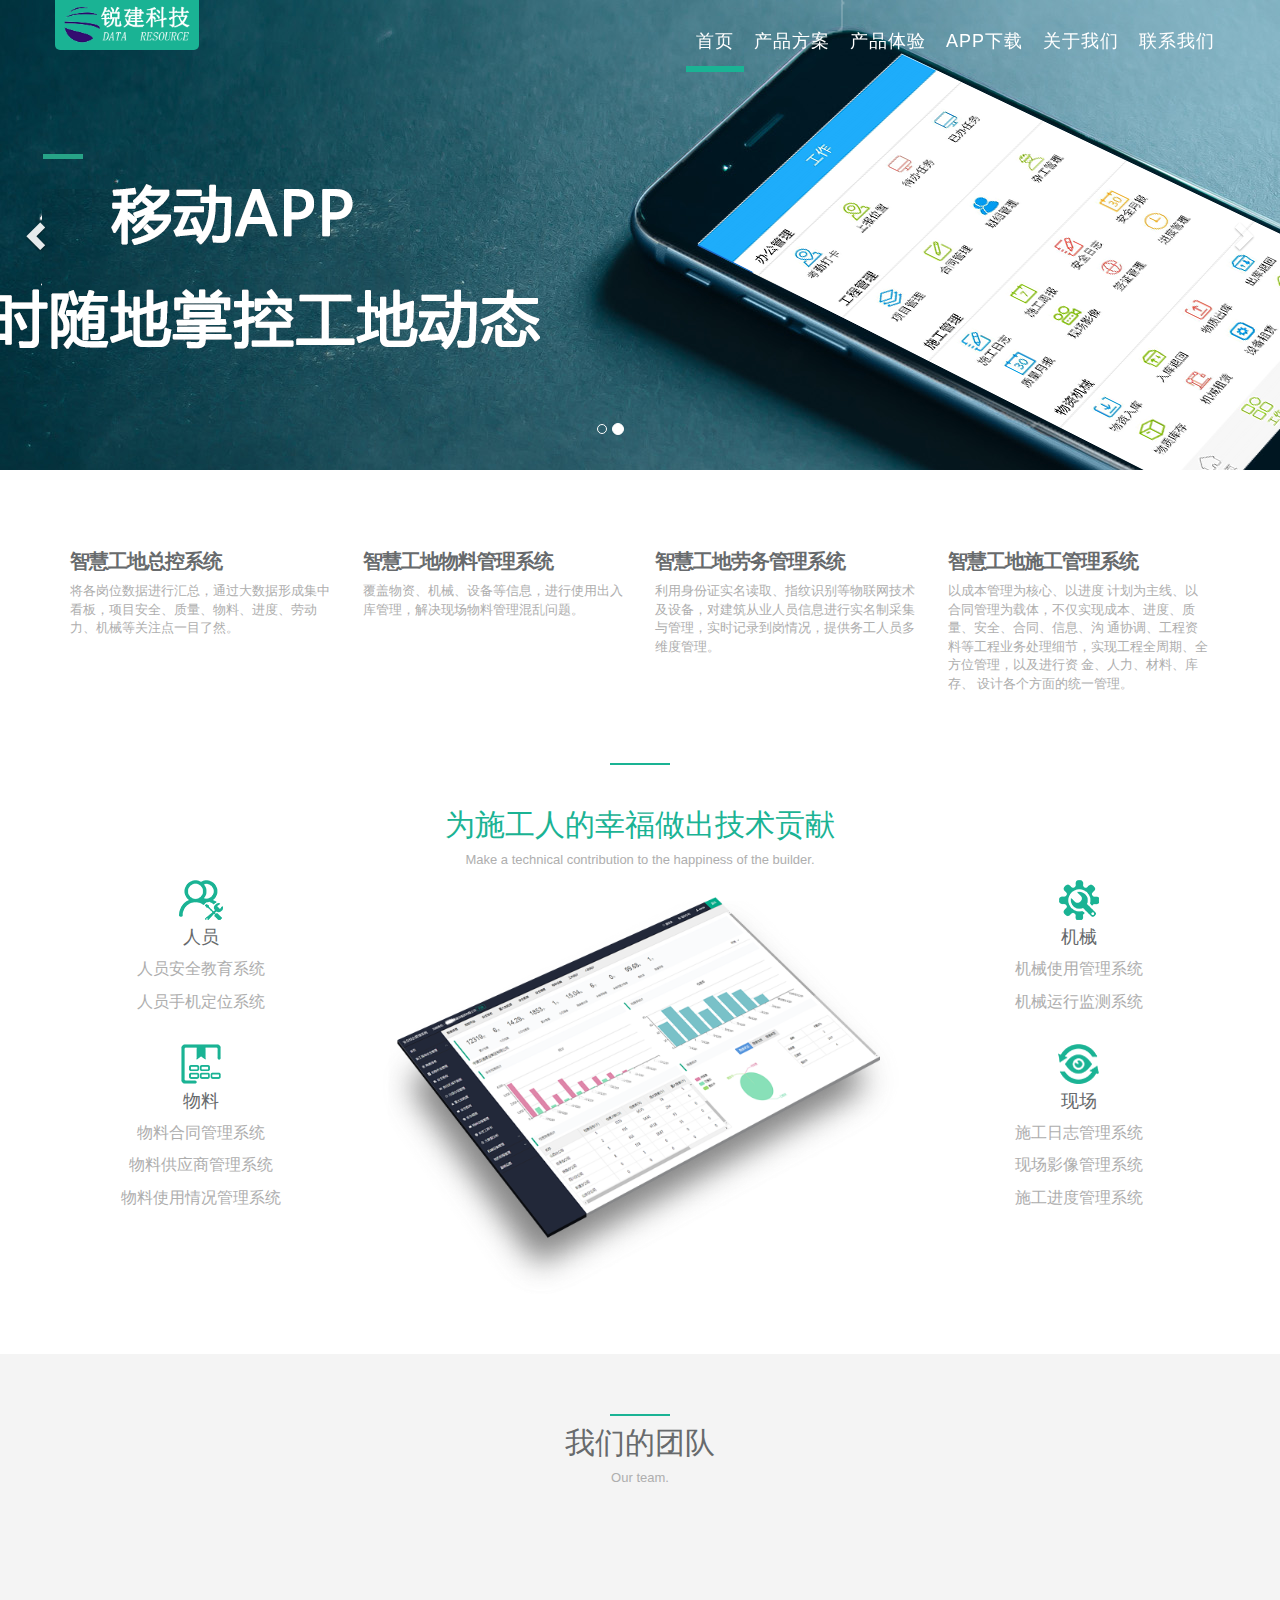
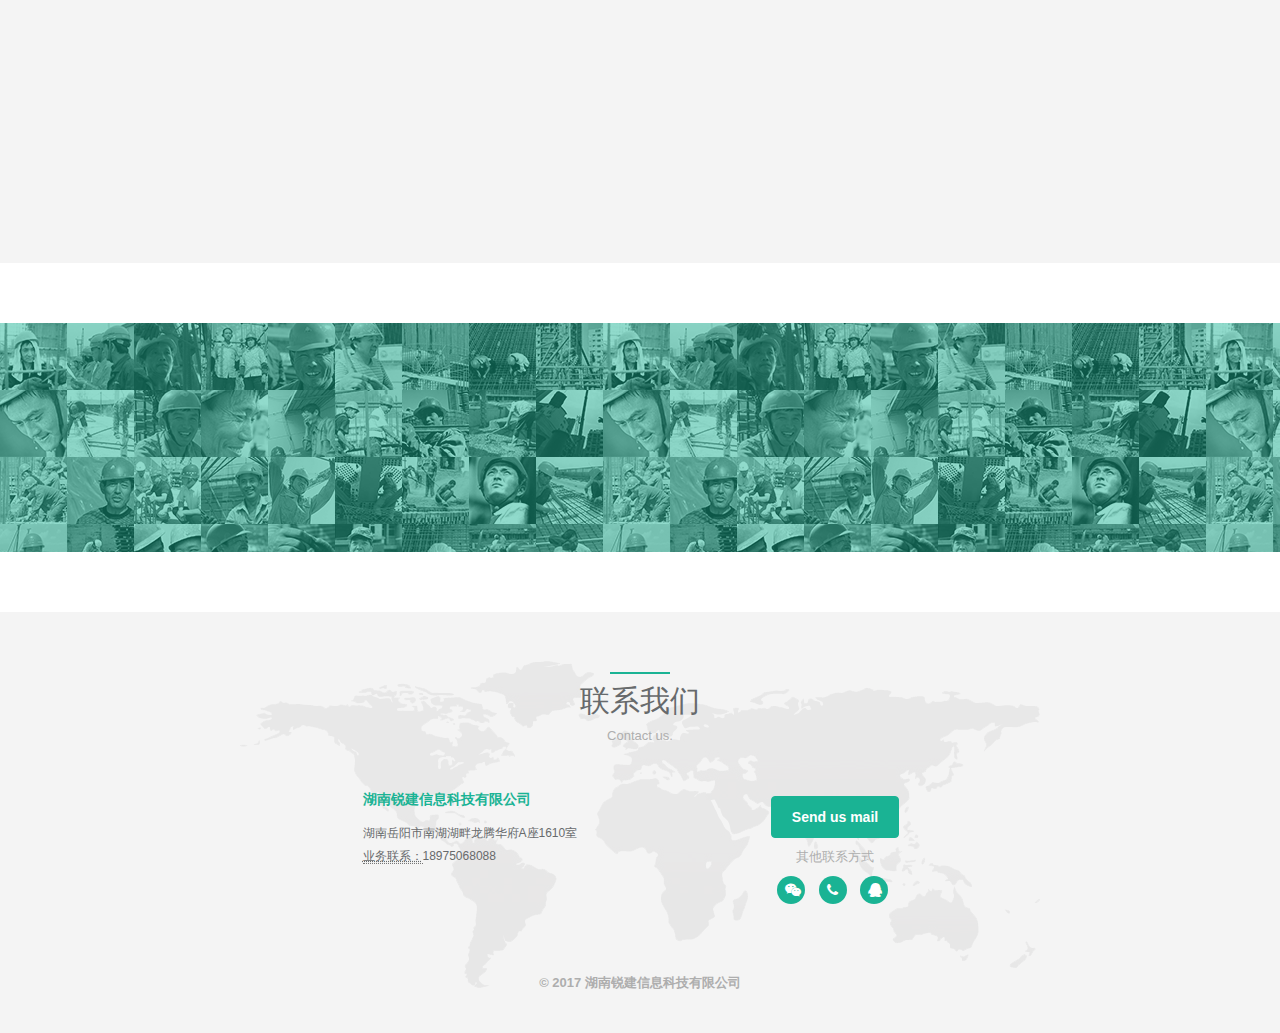
==== index.html @ 4f84210e "11" ====
<!DOCTYPE html>
<!-- saved from url=(0048)http://www.1357.cn/index.php?s=/Index/index.html -->
<html lang="en">

<head>
    <meta http-equiv="Content-Type" content="text/html; charset=UTF-8">

    <meta http-equiv="X-UA-Compatible" content="IE=edge">
    <meta name="viewport" content="width=device-width, initial-scale=1">
    <meta name="keywords" content="智慧工地,智慧工地集成平台,锐建智慧工地">
    <meta name="description" content="智慧工地,智慧工地集成平台,锐建智慧工地">
    <!-- Add Your favicon here -->
    <link rel="icon" href="./images/favicon.ico">

    <title>湖南锐建信息科技有限公司</title>

    <!-- Bootstrap core CSS -->
    <link href="./css/bootstrap.min.css" rel="stylesheet">

    <!-- Animation CSS -->
    <link href="./css/animate.min.css" rel="stylesheet">

    <link href="./css/font-awesome.min.css" rel="stylesheet">

    <!-- HTML5 shim and Respond.js for IE8 support of HTML5 elements and media queries -->
    <!--[if lt IE 9]>
    <script src="https://oss.maxcdn.com/html5shiv/3.7.2/html5shiv.min.js"></script>
    <script src="https://oss.maxcdn.com/respond/1.4.2/respond.min.js"></script>
    <![endif]-->

    <!-- Custom styles for this template -->
    <link href="./css/style.css" rel="stylesheet">
    <script charset="utf-8" src="./js/v.js"></script>
    <script src="./js/hm.js"></script>
    <script>
        var _hmt = _hmt || [];
        (function () {
            var hm = document.createElement("script");
            hm.src = "https://hm.baidu.com/hm.js?5b64357c29159cc8a346cfffabe4320b";
            var s = document.getElementsByTagName("script")[0];
            s.parentNode.insertBefore(hm, s);
        })();
    </script>
</head>

<body id="page-top" class="    pace-done">
    <div class="pace  pace-inactive">
        <div class="pace-progress" data-progress-text="100%" data-progress="99" style="width: 100%;">
            <div class="pace-progress-inner"></div>
        </div>
        <div class="pace-activity"></div>
    </div>
    <div class="pace  pace-inactive">
        <div class="pace-progress" data-progress-text="100%" data-progress="99" style="width: 100%;">
            <div class="pace-progress-inner"></div>
        </div>
        <div class="pace-activity"></div>
    </div>
    <div class="navbar-wrapper">
        <nav class="navbar navbar-default navbar-fixed-top" role="navigation">
            <div class="container">
                <div class="navbar-header page-scroll">
                    <button type="button" class="navbar-toggle collapsed" data-toggle="collapse" data-target="#navbar" aria-expanded="false"
                        aria-controls="navbar">
                        <span class="sr-only">Toggle navigation</span>
                        <span class="icon-bar"></span>
                        <span class="icon-bar"></span>
                        <span class="icon-bar"></span>
                    </button>
                    <!-- <a class="navbar-brand" href="#">陕西华筑科技有限公司</a> -->
                    <!--  <a class="navbar-brand" href="#" style="padding: 0px;"><img src="http://autobuild-img.1357.cn/1357/Public/Home/img/logo-0.png" style="width: 180px;height:50px;"></a> -->
                    <a class="navbar-brand" href="http://www.1357.cn/index.php?s=/Index/index.html#" style="padding: 0px;">
                        <img src="./images/logo.png" style="width: auto;height:50px;">
                    </a>
                </div>
                <div id="navbar" class="navbar-collapse collapse">
                    <ul class="nav navbar-nav navbar-right">
                        <li class="active">
                            <a class="page-scroll" href="index.html">首页</a>
                        </li>
                        <li class="">
                            <a class="page-scroll" href="product.html" style="text-transform: none;">产品方案</a>
                        </li>
                        <li class="">
                            <a class="page-scroll" href="http://183.215.12.97:8884/rjpmp/">产品体验</a>
                        </li>
                        <li class="">
                            <a class="page-scroll" href="https://www.pgyer.com/g3oG">APP下载</a>
                        </li>
                        <li class="">
                            <a class="page-scroll" href="index.html#team">关于我们</a>
                        </li>
                        <li class="">
                            <a class="page-scroll" href="index.html#contact">联系我们</a>
                        </li>
                    </ul>
                </div>
            </div>
        </nav>
    </div>
    <div id="inSlider" class="carousel slide carousel-fade" data-ride="carousel">
        <ol class="carousel-indicators">
            <li data-target="#inSlider" data-slide-to="0" class=""></li>
            <li data-target="#inSlider" data-slide-to="1" class="active"></li>
        </ol>
        <div class="carousel-inner" role="listbox">
            <div class="item">
                <div class="container">
                    <div class="carousel-caption">
                    </div>
                    <div class="carousel-image wow zoomIn animated animated" style="visibility: visible; animation-name: zoomIn;">
                        <img src="./images/laptop.png" alt="laptop">
                    </div>
                </div>
                <!-- Set background for slide in css -->
                <div class="header-back one"></div>

            </div>
            <div class="item active">
                <div class="container">
                    <div class="carousel-caption blank">
                    </div>
                </div>
                <!-- Set background for slide in css -->
                <div class="header-back two"></div>
            </div>
        </div>
        <a class="left carousel-control" href="http://www.1357.cn/index.php?s=/Index/index.html#inSlider" role="button" data-slide="prev">
            <span class="glyphicon glyphicon-chevron-left" aria-hidden="true"></span>
            <span class="sr-only">Previous</span>
        </a>
        <a class="right carousel-control" href="http://www.1357.cn/index.php?s=/Index/index.html#inSlider" role="button" data-slide="next">
            <span class="glyphicon glyphicon-chevron-right" aria-hidden="true"></span>
            <span class="sr-only">Next</span>
        </a>
    </div>


    <section id="features" class="container services">
        <div class="row">
            <div class="col-sm-3">
                <h2>智慧工地总控系统</h2>
                <p>将各岗位数据进行汇总，通过大数据形成集中看板，项目安全、质量、物料、进度、劳动力、机械等关注点一目了然。</p>
                <!-- <p><a class="navy-link" href="#" role="button">Details »</a></p> -->
            </div>
            <div class="col-sm-3">
                <h2>智慧工地物料管理系统</h2>
                <p>覆盖物资、机械、设备等信息，进行使用出入库管理，解决现场物料管理混乱问题。</p>
                <!-- <p><a class="navy-link" href="#" role="button">Details »</a></p> -->
            </div>
            <div class="col-sm-3">
                <h2>智慧工地劳务管理系统</h2>
                <p>利用身份证实名读取、指纹识别等物联网技术及设备，对建筑从业人员信息进行实名制采集与管理，实时记录到岗情况，提供务工人员多维度管理。</p>
                <!--  <p><a class="navy-link" href="#" role="button">Details »</a></p> -->
            </div>
            <div class="col-sm-3">
                <h2>智慧工地施工管理系统</h2>
                <p>以成本管理为核心、以进度 计划为主线、以合同管理为载体，不仅实现成本、进度、质量、安全、合同、信息、沟 通协调、工程资料等工程业务处理细节，实现工程全周期、全方位管理，以及进行资 金、人力、材料、库存、 设计各个方面的统一管理。</p>
                <!-- <p><a class="navy-link" href="#" role="button">Details »</a></p> -->
            </div>
        </div>
    </section>

    <section class="container features">
        <div class="row">
            <div class="col-lg-12 text-center">
                <div class="navy-line"></div>
                <h1>
                    <br>
                    <span class="navy"> 为施工人的幸福做出技术贡献</span>
                </h1>
                <p>Make a technical contribution to the happiness of the builder.</p>
            </div>
        </div>
        <div class="row">
            <div class="col-md-3 text-center wow fadeInLeft animated" style="visibility: hidden; animation-name: none;">
                <div>
                    <i class="fa features-icon">
                        <img src="./images/1.png">
                    </i>
                    <h2>人员</h2>
                    <p style="font-size: 16px;">人员安全教育系统</p>
                    <p style="font-size: 16px;">人员手机定位系统</p>
                </div>
                <div class="m-t-lg">
                    
                    <i class="fa features-icon">
                        <img src="./images/3.png">
                    </i>
                    <h2>物料</h2>
                    <p style="font-size: 16px;">物料合同管理系统</p>
                    <p style="font-size: 16px;">物料供应商管理系统</p>
                    <p style="font-size: 16px;">物料使用情况管理系统</p>
                    
                </div>
            </div>
            <div class="col-md-6 text-center  wow zoomIn animated" style="visibility: hidden; animation-name: none;">
                <img src="./images/perspective.png" alt="dashboard" class="img-responsive">
            </div>
            <div class="col-md-3 text-center wow fadeInRight animated" style="visibility: hidden; animation-name: none;">
                <div>
                    <i class="fa features-icon">
                        <img src="./images/2.png">
                    </i>
                    <h2>机械</h2>
                    <p style="font-size: 16px;">机械使用管理系统</p>
                    <p style="font-size: 16px;">机械运行监测系统</p>
                </div>
                <div class="m-t-lg">
                    <i class="fa features-icon">
                        <img src="./images/4.png">
                    </i>
                    <h2>现场</h2>
                    <p style="font-size: 16px;">施工日志管理系统</p>
                    <p style="font-size: 16px;">现场影像管理系统</p>
                    <p style="font-size: 16px;">施工进度管理系统</p>
                </div>
            </div>
        </div>
       
    </section>

    <section id="team" class="gray-section team">
        <div class="container">
            <div class="row m-b-lg">
                <div class="col-lg-12 text-center">
                    <div class="navy-line"></div>
                    <h1>我们的团队</h1>
                    <p>Our team.</p>
                </div>
            </div>
            <div class="row">

                <div class="col-sm-12">
                    <div class="team-member wow zoomIn" style="visibility: hidden; animation-name: none;">
                        <img src="./images/avatar2.png" class="img-responsive img-circle" alt="">
                        <h4>
                            <span class="navy">锐建</span> 团队</h4>
                        <p>我们倡导“专业、务实、高效、创新”的企业精神，具有良好的内部机制。</p>
                        <p>高素质、高水平、高效率的人才是尊蓝信息在当今激烈的市场中立于不败之地的保障。</p>
                        <p>平凡的一群人，做不平凡的事。为施工人的幸福做出技术贡献是我们始终不变的真实愿景。</p>
                    </div>
                </div>
            </div>
        </div>
    </section>

    <section id="testimonials" class="navy-section testimonials">

        <div class="container">
            <div class="row">
                <div class="col-lg-12 text-center wow zoomIn" style="visibility: hidden; animation-name: none;">
                    <i class="fa fa-comment big-icon"></i>
                    <h1 style="text-shadow: 0 1px 1px rgba(0, 0, 0, 0.76);">
                        用智慧为施工人的幸福做出贡献
                    </h1>
                    <div class="testimonials-text" style="text-shadow: 0 1px 1px rgba(0, 0, 0, 0.76);">
                        <i>Use wisdom to contribute to the happiness of the builder.</i>
                    </div>
                    <!--  <small>
                    <strong>12.02.2014 - Andy Smith</strong>
                </small> -->
                </div>
            </div>
        </div>

    </section>
    

    <section id="contact" class="gray-section contact">
        <div class="container">
            <div class="row m-b-lg">
                <div class="col-lg-12 text-center">
                    <div class="navy-line"></div>
                    <h1>联系我们</h1>
                    <p>Contact us.</p>
                </div>
            </div>
            <div class="row m-b-lg">
                <div class="col-lg-3 col-lg-offset-3">
                    <address style="line-height: 1.9;font-size: 12px">
                        <strong style="display: block;padding-bottom: 10px;font-size: 14px">
                            <span class="navy">湖南锐建信息科技有限公司</span>
                        </strong>
                        湖南岳阳市南湖湖畔龙腾华府A座1610室
                        <br>
                        <abbr title="Phone">业务联系：</abbr>18975068088 
                        <br>
                        <!-- <abbr title="Phone">公司电话：</abbr>18975068088
                        <br> -->
                        <!-- <abbr title="Phone" style="visibility: hidden;">公司电话：</abbr>400-115-1357 -->
                    </address>
                </div>
                <div class="col-lg-4" style="padding-top:10px">
                    <div class="col-lg-12 text-center">
                        <a href="mailto:13530535270@163.com" class="btn btn-primary">Send us mail</a>
                        <p class="m-t-sm">
                            其他联系方式
                        </p>
                        <ul class="list-inline social-icon">
                            <li>
                                <a href="javascript:;" title="微信号" onclick="$(&#39;#WeChatModal&#39;).modal(&#39;show&#39;);">
                                    <i class="fa fa-wechat"></i>
                                </a>
                            </li>
                            <li>
                                <a href="javascript:;" title="电话号" onclick="$(&#39;#PhoneModal&#39;).modal(&#39;show&#39;);">
                                    <i class="fa fa-phone"></i>
                                </a>
                            </li>
                            <li>
                                <a target="_blank" href="http://wpa.qq.com/msgrd?v=3&amp;uin=1771505503&amp;site=qq&amp;menu=yes">
                                    <i class="fa fa-qq"></i>
                                </a>
                            </li>
                        </ul>
                    </div>
                </div>
            </div>
            <div class="row">
                <div class="col-lg-8 col-lg-offset-2 text-center m-t-lg m-b-lg">
                    <p>
                        <strong>© 2017 湖南锐建信息科技有限公司</strong>
                        <br>
                    </p>
                </div>
            </div>
        </div>
    </section>
    <div class="modal fade" id="WeChatModal" tabindex="-1" role="dialog" aria-labelledby="WeChatModalLabel" aria-hidden="true">
        <div class="modal-dialog">
            <div class="modal-content">
                <div class="modal-body row text-center">
                    <!-- <div class="col-lg-6" style="padding-right: 0; margin-top: 15px; margin-bottom: 15px;font-size: 18px;">
                        <img src="./images/wechart-public.png" width="230" height="230" alt="公众号二维码" style="margin-bottom: 5px;">
                        <br> 关注公众号
                    </div> -->
                    <div class="col-lg-12" style="padding-left: 0; margin-top: 15px; margin-bottom: 15px;font-size: 18px;">
                        <img src="./images/wechart-service.png" width="230" height="230" alt="客服二维码" style="margin-bottom: 5px;">
                        <br> 联系客服
                    </div>
                </div>
            </div>
        </div>
    </div>
    <div class="modal fade" id="PhoneModal" tabindex="-1" role="dialog" aria-labelledby="PhoneModalLabel" aria-hidden="true">
        <div class="modal-dialog" style="max-width: 400px;">
            <div class="modal-content">
                <div class="modal-body text-center" style="font-size: 22px;line-height: 36px;">
                    <ul style="list-style: none;margin: 0;padding: 0;text-align: left;" class="clearfix">
                        <li style="float: left;width: 45%;text-align: right;">业务联系：</li>
                        <li style="float: left;width: 55%">18975068088</li>
                        <!-- <li style="float: left;width: 45%;text-align: right;">公司电话：</li>
                        <li style="float: left;width: 55%">029-81298690</li>
                        <li style="float: left;width: 45%">&nbsp;</li>
                        <li style="float: left;width: 55%">400-115-1357</li> -->
                    </ul>
                </div>
            </div>
        </div>
    </div>

    <script src="./js/jquery-2.1.1.js"></script>
    <script src="./js/pace.min.js"></script>
    <script src="./js/bootstrap.min.js"></script>
    <script src="./js/classie.js"></script>
    <script src="./js/cbpAnimatedHeader.js"></script>
    <script src="./js/wow.min.js"></script>
    <script src="./js/inspinia.js"></script>

    <script type="text/javascript">
        if ($(".bs-docs-sidebar").length > 0) {
            $(document.body).scrollspy({
                target: ".bs-docs-sidebar",
                offset: 100
            });

            $(window).on("load", function () {
                $(document.body).scrollspy("refresh")
            });

            $('.bs-docs-sidebar [href="#"]').click(function (ev) {
                ev.preventDefault()
            });

            setTimeout(function () {
                var b = $(".bs-docs-sidebar");
                b.affix({
                    offset: {
                        top: function () {
                            var c = b.offset().top,
                                d = parseInt(b.children(0).css("margin-top"), 10),
                                e = $(".bs-docs-nav").height();
                            return this.top = c - e - d;
                        },
                        bottom: function () {
                            return this.bottom = $(".bs-docs-footer").outerHeight(true);
                        }
                    }
                })
            }, 100);

            setTimeout(function () {
                $(".bs-top").affix()
            }, 100);
        }

        if ($(".cards").length > 0) {
            $(".cards li").click(function () {
                $(".cards li").removeClass('active');
                $(this).addClass('active');

                var index = $(".cards li").index(this);

                $(".boxs .box").addClass('hide');
                $(".boxs .box").eq(index).removeClass('hide');
            });
        }
    </script>
</body>

</html>
---- css/style.css ----
/*@import url("fonts.useso.com/css?family=Open+Sans:300,400,600&subset=latin,latin-ext");*/
/*
 *
 *   INSPINIA Landing Page - Responsive Admin Theme
 *   Copyright 2014 Webapplayers.com
 *
*/
/* GLOBAL STYLES
-------------------------------------------------- */
body {
  color: #676a6c;
  font-family: '微软雅黑', 'Microsoft YaHei', 'Open Sans', helvetica, arial, sans-serif;
}
span.navy {
  color: #1ab394;
}
p.text-color {
  color: #676a6c;
}
a.navy-link {
  color: #1ab394;
  text-decoration: none;
}
a.navy-link:hover {
  color: #17a185;
}
section p {
  color: #aeaeae;
  font-size: 13px;
}
address {
  font-size: 13px;
}
h1 {
  margin-top: 10px;
  font-size: 30px;
  font-weight: 200;
}
.navy-line {
  width: 60px;
  height: 1px;
  margin: 60px auto 0;
  border-bottom: 2px solid #1ab394;
}
/* CUSTOMIZE THE NAVBAR
-------------------------------------------------- */
.navbar-wrapper {
  position: absolute;
  top: 0;
  right: 0;
  left: 0;
  z-index: 20;
}
/* Flip around the padding for proper display in narrow viewports */
.navbar-wrapper > .container {
  padding-right: 0;
  padding-left: 0;
}
.navbar-wrapper .navbar {
  padding-right: 15px;
  padding-left: 15px;
}
.navbar-default.navbar-scroll {
  background-color: #fff;
  border-color: #fff;
  padding: 15px 0;
}
.navbar-default {
  background-color: transparent;
  border-color: transparent;
  transition: all 0.3s ease-in-out 0s;
}
.navbar-default .nav li a {
  color: #fff;
  font-family: '微软雅黑', 'Microsoft YaHei', 'Open Sans', helvetica, arial, sans-serif;
  font-weight: 700;
  letter-spacing: 1px;
  text-transform: uppercase;
}
.navbar-nav > li > a {
  padding-top: 25px;
  border-top: 6px solid transparent;
}
.navbar-default .navbar-nav > .active > a,
.navbar-default .navbar-nav > .active > a:hover {
  background: transparent;
  color: #fff;
  border-bottom: 6px solid #1ab394;
  
}
.navbar-default .navbar-nav a.page-scroll{
  font-size:18px;
  font-weight: 300;
}
.navbar-default .navbar-nav > li > a:hover {
  color: #1ab394;
}
.navbar-default .navbar-nav > .active > a:focus {
  background: transparent;
  color: #fff;
}
.navbar-default.navbar-scroll .navbar-nav > .active > a:focus {
  background: transparent;
  color: inherit;
}
.navbar-default .navbar-brand:hover,
.navbar-default .navbar-brand:focus {
  background: #17a185;
  color: #fff;
}
.navbar-default .navbar-brand {
  color: #fff;
  height: auto;
  display: block;
  font-size: 14px;
  background: #1ab394;
  padding: 15px 20px 15px 20px;
  border-radius: 0 0px 5px 5px;
  font-weight: 700;
  transition: all 0.3s ease-in-out 0s;
}
.navbar-scroll.navbar-default .nav li a {
  color: #676a6c;
}
.navbar-scroll.navbar-default .nav li a:hover {
  color: #1ab394;
}
.navbar-wrapper .navbar.navbar-scroll {
  padding-top: 0;
  padding-bottom: 5px;
  border-bottom: 1px solid #e7eaec;
  border-radius: 0;
}
.nav > li > a {
  padding: 25px 10px 15px 10px;
}
.navbar-scroll .navbar-nav > li > a {
  padding: 20px 10px;
}
.navbar.navbar-scroll .navbar-brand {
  margin-top: 15px;
  border-radius: 5px;
  font-size: 12px;
  padding: 10px;
  height: auto;
}
/* BACKGROUNDS SLIDER
-------------------------------------------------- */
.header-back {
  height: 470px;
  width: 100%;
}
.header-back.one {
  background: url('../images/header_one.png') 50% 0 no-repeat;
}
.header-back.two {
  background: url('../images/header_two.png') 50% 0 no-repeat;
}
.header-back.three {
  background: url('../images/header_3.png') 50% 0 no-repeat;
}
.header-back.four {
  background: url('../images/header_4.png') 50% 0 no-repeat;
}
.header-back.five {
  background: url('../images/header_5.png') 50% 0 no-repeat;
}

.product-wrap {
  width: 1200px;
  margin-left: auto;
  margin-right: auto;
}
.product-img {
  margin: 10px auto 50px;
}
.product-wrap .title {
  padding: 25px 0;
  text-align: center;
}
.product-wrap .title .cn {
  font-size: 32px;
  color: #333333;
  line-height: 50px;
}
.product-wrap .title span {
  display: block;
}
.product-wrap .title .cn-txt {
  font-size: 16px;
  color: #252c65;
  line-height: 30px;
}
.product-img .pro-img {
  width: 800px;
  text-align: center;
  margin: 0 auto;
}
.product-img .pro-img img {
  margin-top: 20px;
  max-width: 100%;
}
.product .product-cont {
  height: 700px;
}
.index-product {
  width: 100%;
  height: 979px;
  background: url(../images/product-bg.jpg) center no-repeat;
  background-size: cover;
}
.index-product .product-main {
  width: 100%;
  margin-top: 40px;
  overflow: hidden;
}
.index-product .ui-cont {
  width: 100%;
  text-align: center;
  overflow: hidden;
  margin-top: 40px;
  -webkit-transition: all 0.5s linear;
  -moz-transition: all 0.5s linear;
  -ms-transition: all 0.5s linear;
  -o-transition: all 0.5s linear;
  transition: all 0.5s linear;
}
.index-product .ui-cont:nth-child(1) {
  margin-top: 0;
}
.fn-clear {
  zoom: 1;
} 
.index-product .cont-item {
  width: 200px;
  height: 120px;
  background: #fff;
  margin-left: 25px;
  overflow: hidden;
  display: inline-block;
  text-align: center;
  border-top: 3px solid #252c65;
  -webkit-transition: all 0.25s linear;
  -moz-transition: all 0.25s linear;
  -ms-transition: all 0.25s linear;
  -o-transition: all 0.25s linear;
  transition: all 0.25s linear;
}
.index-product .cont-item:nth-child(1) {
  margin-left: 0;
}
.index-product .item-main {
  display: block;
  padding-top: 15px;
  -webkit-transition: all 0.25s linear;
  -moz-transition: all 0.25s linear;
  -ms-transition: all 0.25s linear;
  -o-transition: all 0.25s linear;
  transition: all 0.25s linear;
}
.index-product span, .index-product i {
  display: block;
}
.index-product .item-img {
  display: inline-block;
  position: relative;
  padding-bottom: 10px;
  width: 48px;
  height: 48px;
  overflow: hidden;
  -webkit-transition: all 0.25s linear;
  -moz-transition: all 0.25s linear;
  -ms-transition: all 0.25s linear;
  -o-transition: all 0.25s linear;
  transition: all 0.25s linear;
}
.index-product .item-icon {
  opacity: 1;
}
.index-product .item-img img {
  height: 48px;
  max-width: 100%;
}
.index-product .item-bg {
  position: absolute;
  left: 0;
  top: 0;
  opacity: 0;
  -webkit-transition: all 0.5s linear;
  -moz-transition: all 0.5s linear;
  -ms-transition: all 0.5s linear;
  -o-transition: all 0.5s linear;
  transition: all 0.5s linear;
}
@media screen and (max-width: 1610px) {
  .index-product .product-main {
    margin-top: 0;
  }
  .index-product .case-more {
    margin: 30px auto 0;
  }
}
@media screen and (max-width: 1370px) {
  .index-product {
    padding: 35px 0 0;
  }
  .index-product .ui-cont {
    margin-top: 15px;
  }
  .index-product .case-more {
    margin: 18px auto 0;
  }
}
@media screen and (max-width: 1280px) {
  .index-product {
    padding: 10px 0;
  }
  .index-product .product-main {
    margin-top: 25px;
  }
  .index-product .ui-cont {
    margin-top: 35px;
  }
  .index-product .case-more {
    margin: 40px auto 0;
  }
}
@media screen and (max-width: 1100px) {
  .index-product .cont-item {
    width: 178px;
  }
}
@media screen and (max-width: 1000px) {
  .index-product .cont-item {
    width: 170px;
    margin-left: 8px;
  }
}
@media screen and (max-width: 900px) {
  .index-product .cont-item {
    width: 155px;
    margin-left: 10px;
  }
}
@media screen and (max-width: 780px) {
  .index-product {
    height: auto;
    padding-bottom: 30px;
  }
  .index-product .cont-item {
    width: 131px;
  }
}
@media screen and (max-width: 510px) {
  .index-product {
    padding: 30px 10px;
  }
  .index-product .product-main {
    margin-top: 10px;
  }
  .index-product .ui-cont {
    margin-top: 0;
  }
  .index-product .cont-item {
    width: 85%;
    margin-left: 0;
    margin-top: 10px;
  }
  .index-product .case-more {
    margin: 25px auto 0;
  }
}


.main_kuan_01,
        .main_Set {
            overflow: hidden;
            height: auto;
            width: 100%;
        }

        .main_Set .boxgrid {
            height: 200px;
            float: left;
            overflow: hidden;
            position: relative;
            padding: 5px;
        }

        .main_Set .boxgrid img {
            border-radius: 10px;
            width: 100%;
            height: 100%;
        }

        .main_Set .boxgrid p {
            display: block;
            padding: 0 20px;
            color: #fff;
            overflow: hidden;
            line-height: 24px;
            font-size: 14px;
            text-indent: 30px
        }

        .main_Set .boxgrid p a {
            display: block;
            color: #FFF;
            font-size: 14px;
            text-indent: 30px
        }

        .main_Set .boxgrid p a:hover {
            display: block;
            text-decoration: none
        }

        .main_Set .boxcaptionY,
        .boxcaptionB,
        .boxcaptionR,
        .boxcaptionG,
        .boxcaptionP {
            float: left;
            position: absolute;
            height: 200px;
            width: 100%
        }

        .main_Set .captionfull .boxcaptionY,
        .boxcaptionB,
        .boxcaptionR,
        .boxcaptionG,
        .boxcaptionP {
            top: 260px;
            left: 0;
            border-radius: 10px;
        }

        .main_Set .boxgrid h3 {
            margin: 20px 20px 10px;
            font-size: 24px;
            color: #FFF
        }

        .main_Set .boxcaptionY {
            background: rgba(28, 151, 198, 0.9);
            background: #1c97c6
        }

        .main_Set .boxcaptionB {
            background: rgba(245, 139, 61, 0.9);
            background: #f58b3d
        }

        .main_Set .boxcaptionR {
            background: rgba(155, 216, 63, 0.9);
            background: #9bd83f
        }

        .main_Set .boxcaptionG {
            background: rgba(242, 107, 88, 0.9);
            background: #f26b58
        }

        .main_Set .boxcaptionP {
            background: rgba(148, 146, 147, 0.9);
            background: #949293
        }
        .main_set_title {
          position: absolute;
          top: 81px;
          left: 45px;
          font-size: 30px;
          font-weight: bold;
         
          color: #fff;
      }
/* CUSTOMIZE THE CAROUSEL
-------------------------------------------------- */
/* Carousel base class */
.carousel {
  height: 470px;
}
/* Since positioning the image, we need to help out the caption */
.carousel-caption {
  z-index: 10;
}
/* Declare heights because of positioning of img element */
.carousel .item {
  height: 470px;
  background-color: #777;
}
.carousel-inner > .item > img {
  position: absolute;
  top: 0;
  left: 0;
  min-width: 100%;
  height: 470px;
}
.carousel-fade .carousel-inner .item {
  opacity: 0;
  -webkit-transition-property: opacity;
  transition-property: opacity;
}
.carousel-fade .carousel-inner .active {
  opacity: 1;
}
.carousel-fade .carousel-inner .active.left,
.carousel-fade .carousel-inner .active.right {
  left: 0;
  opacity: 0;
  z-index: 1;
}
.carousel-fade .carousel-inner .next.left,
.carousel-fade .carousel-inner .prev.right {
  opacity: 1;
}
.carousel-fade .carousel-control {
  z-index: 2;
}
.carousel-control.left,
.carousel-control.right {
  background: none;
}
.carousel-control {
  width: 6%;
}
.carousel-inner .container {
  position: relative;
}
.carousel-inner {
  overflow: visible;
}
.carousel-caption {
  position: absolute;
  top: 100px;
  left: 0;
  bottom: auto;
  right: auto;
  text-align: left;
}
.carousel-caption {
  position: absolute;
  top: 100px;
  left: 0;
  bottom: auto;
  right: auto;
  text-align: left;
}
.carousel-caption.blank {
  top: 140px;
}
.carousel-image {
  position: absolute;
  right: 10px;
  top: 150px;
}
.carousel-indicators {
  padding-right: 60px;
}
.carousel-caption h1 {
  font-weight: 700;
  font-size: 38px;
  text-transform: uppercase;
  text-shadow: none;
  letter-spacing: -1.5px;
}
.carousel-caption p {
  font-weight: 700;
  text-transform: uppercase;
  text-shadow: none;
}
.caption-link {
  color: #fff;
  margin-left: 10px;
  text-transform: capitalize;
  font-weight: 400;
}
.caption-link:hover {
  text-decoration: none;
  color: inherit;
}
/* Sections
------------------------- */
.services {
  padding-top: 60px;
}
.services h2 {
  font-size: 20px;
  letter-spacing: -1px;
  font-weight: 600;
  text-transform: uppercase;
}
.features-block {
  margin-top: 40px;
}
.features-text {
  margin-top: 40px;
}
.features small {
  color: #1ab394;
}
.features h2 {
  font-size: 18px;
  margin-top: 5px;
}
.features-text-alone {
  margin: 40px 0;
}
.features-text-alone h1 {
  font-weight: 200;
}
.features-icon {
  color: #1ab394;
  font-size: 40px;
}
.navy-section {
  margin-top: 60px;
  background: #1ab394;
  color: #fff;
  padding: 20px 0;
}
.gray-section {
  background: #f4f4f4;
  margin-top: 60px;
}
.team-member {
  text-align: center;
}
.team-member img {
  margin: auto;
}
.social-icon a {
  background: #1ab394;
  color: #fff;
  padding: 4px 8px;
  height: 28px;
  width: 28px;
  display: block;
  border-radius: 50px;
}
.social-icon a:hover {
  background: #17a185;
}
.img-small {
  height: 88px;
  width: 88px;
}
.pricing-plan {
  margin: 20px 30px 0 30px;
  border-radius: 4px;
}
.pricing-plan.selected {
  transform: scale(1.1);
  background: #f4f4f4 ;
}
.pricing-plan li {
  padding: 10px 16px;
  border-top: 1px solid #e7eaec;
  text-align: center;
  color: #aeaeae;
}
.pricing-plan .pricing-price span {
  font-weight: 700;
  color: #1ab394;
}
li.pricing-desc {
  font-size: 13px;
  border-top: none;
  padding: 20px 16px ;
}
li.pricing-title {
  background: #1ab394;
  color: #fff;
  padding: 10px;
  border-radius: 4px 4px 0 0;
  font-size: 22px;
  font-weight: 600;
}
.testimonials {
  padding-top: 40px;
  padding-bottom: 60px;
  background-color: #1ab394;
  background-image: url('../images/avatar_all.png');
}
.big-icon {
  font-size: 56px;
}
.features .big-icon {
  color: #1ab394;
}
.contact {
  background-image: url('../images/word_map.png');
  background-position: 50% 50%;
  background-repeat: no-repeat;
  margin-top: 60px;
}
/* Buttons - only primary custom button
------------------------- */
.btn-primary.btn-outline:hover,
.btn-success.btn-outline:hover,
.btn-info.btn-outline:hover,
.btn-warning.btn-outline:hover,
.btn-danger.btn-outline:hover {
  color: #fff;
}
.btn-primary {
  background-color: #1ab394;
  border-color: #1ab394;
  color: #FFFFFF;
  font-size: 14px;
  padding: 10px 20px;
  font-weight: 600;
}
.btn-primary:hover,
.btn-primary:focus,
.btn-primary:active,
.btn-primary.active,
.open .dropdown-toggle.btn-primary {
  background-color: #18a689;
  border-color: #18a689;
  color: #FFFFFF;
}
.btn-primary:active,
.btn-primary.active,
.open .dropdown-toggle.btn-primary {
  background-image: none;
}
.btn-primary.disabled,
.btn-primary.disabled:hover,
.btn-primary.disabled:focus,
.btn-primary.disabled:active,
.btn-primary.disabled.active,
.btn-primary[disabled],
.btn-primary[disabled]:hover,
.btn-primary[disabled]:focus,
.btn-primary[disabled]:active,
.btn-primary.active[disabled],
fieldset[disabled] .btn-primary,
fieldset[disabled] .btn-primary:hover,
fieldset[disabled] .btn-primary:focus,
fieldset[disabled] .btn-primary:active,
fieldset[disabled] .btn-primary.active {
  background-color: #1dc5a3;
  border-color: #1dc5a3;
}
/* RESPONSIVE CSS
-------------------------------------------------- */
@media (min-width: 768px) {
  /* Navbar positioning foo */
  .navbar-wrapper {
    margin-top: 20px;
  }
  .navbar-wrapper .container {
    padding-right: 15px;
    padding-left: 15px;
  }
  .navbar-wrapper .navbar {
    padding-right: 0;
    padding-left: 0;
  }
  /* The navbar becomes detached from the top, so we round the corners */
  .navbar-wrapper .navbar {
    border-radius: 4px;
  }
  /* Bump up size of carousel content */
  .carousel-caption p {
    margin-bottom: 20px;
    font-size: 14px;
    line-height: 1.4;
  }
  .featurette-heading {
    font-size: 50px;
  }
}
@media (max-width: 992px) {
  .carousel-image {
    display: none;
  }
}
@media (max-width: 768px) {
  .carousel-caption,
  .carousel-caption.blank {
    left: 5%;
    top: 80px;
  }
  .carousel-caption h1 {
    font-size: 28px;
  }
  .navbar.navbar-scroll .navbar-brand {
    margin-top: 6px;
  }
  .navbar-default {
    background-color: #fff;
    border-color: #fff;
    padding: 15px 0;
  }
  .navbar-default .navbar-nav > .active > a:focus {
    background: transparent;
    color: inherit;
  }
  .navbar-default .nav li a {
    color: #676a6c;
  }
  .navbar-default .nav li a:hover {
    color: #1ab394;
  }
  .navbar-wrapper .navbar {
    padding-top: 0;
    padding-bottom: 5px;
    border-bottom: 1px solid #e7eaec;
    border-radius: 0;
  }
  .nav > li > a {
    padding: 25px 10px 15px 10px;
  }
  .navbar-nav > li > a {
    padding: 20px 10px;
  }
  .navbar .navbar-brand {
    margin-top: 6px;
    border-radius: 5px;
    font-size: 12px;
    padding: 10px;
    height: auto;
  }
  .navbar-wrapper .navbar {
    padding-left: 15px;
    padding-right: 5px;
  }
  .navbar-default .navbar-nav > .active > a,
  .navbar-default .navbar-nav > .active > a:hover {
    color: inherit;
  }
  .carousel-control {
    display: none;
  }
}
@media (min-width: 992px) {
  .featurette-heading {
    margin-top: 120px;
  }
}
/* MARGINS & PADDINGS
-------------------------------------------------- */
.p-xxs {
  padding: 5px;
}
.p-xs {
  padding: 10px;
}
.p-sm {
  padding: 15px;
}
.p-m {
  padding: 20px;
}
.p-md {
  padding: 25px;
}
.p-lg {
  padding: 30px;
}
.p-xl {
  padding: 40px;
}
.m-xxs {
  margin: 2px 4px;
}
.m-xs {
  margin: 5px;
}
.m-sm {
  margin: 10px;
}
.m {
  margin: 15px;
}
.m-md {
  margin: 20px;
}
.m-lg {
  margin: 30px;
}
.m-xl {
  margin: 50px;
}
.m-n {
  margin: 0 !important;
}
.m-l-none {
  margin-left: 0;
}
.m-l-xs {
  margin-left: 5px;
}
.m-l-sm {
  margin-left: 10px;
}
.m-l {
  margin-left: 15px;
}
.m-l-md {
  margin-left: 20px;
}
.m-l-lg {
  margin-left: 30px;
}
.m-l-xl {
  margin-left: 40px;
}
.m-l-n-xxs {
  margin-left: -1px;
}
.m-l-n-xs {
  margin-left: -5px;
}
.m-l-n-sm {
  margin-left: -10px;
}
.m-l-n {
  margin-left: -15px;
}
.m-l-n-md {
  margin-left: -20px;
}
.m-l-n-lg {
  margin-left: -30px;
}
.m-l-n-xl {
  margin-left: -40px;
}
.m-t-none {
  margin-top: 0;
}
.m-t-xxs {
  margin-top: 1px;
}
.m-t-xs {
  margin-top: 5px;
}
.m-t-sm {
  margin-top: 10px;
}
.m-t {
  margin-top: 15px;
}
.m-t-md {
  margin-top: 20px;
}
.m-t-lg {
  margin-top: 30px;
}
.m-t-xl {
  margin-top: 40px;
}
.m-t-n-xxs {
  margin-top: -1px;
}
.m-t-n-xs {
  margin-top: -5px;
}
.m-t-n-sm {
  margin-top: -10px;
}
.m-t-n {
  margin-top: -15px;
}
.m-t-n-md {
  margin-top: -20px;
}
.m-t-n-lg {
  margin-top: -30px;
}
.m-t-n-xl {
  margin-top: -40px;
}
.m-r-none {
  margin-right: 0;
}
.m-r-xxs {
  margin-right: 1px;
}
.m-r-xs {
  margin-right: 5px;
}
.m-r-sm {
  margin-right: 10px;
}
.m-r {
  margin-right: 15px;
}
.m-r-md {
  margin-right: 20px;
}
.m-r-lg {
  margin-right: 30px;
}
.m-r-xl {
  margin-right: 40px;
}
.m-r-n-xxs {
  margin-right: -1px;
}
.m-r-n-xs {
  margin-right: -5px;
}
.m-r-n-sm {
  margin-right: -10px;
}
.m-r-n {
  margin-right: -15px;
}
.m-r-n-md {
  margin-right: -20px;
}
.m-r-n-lg {
  margin-right: -30px;
}
.m-r-n-xl {
  margin-right: -40px;
}
.m-b-none {
  margin-bottom: 0;
}
.m-b-xxs {
  margin-bottom: 1px;
}
.m-b-xs {
  margin-bottom: 5px;
}
.m-b-sm {
  margin-bottom: 10px;
}
.m-b {
  margin-bottom: 15px;
}
.m-b-md {
  margin-bottom: 20px;
}
.m-b-lg {
  margin-bottom: 30px;
}
.m-b-xl {
  margin-bottom: 40px;
}
.m-b-n-xxs {
  margin-bottom: -1px;
}
.m-b-n-xs {
  margin-bottom: -5px;
}
.m-b-n-sm {
  margin-bottom: -10px;
}
.m-b-n {
  margin-bottom: -15px;
}
.m-b-n-md {
  margin-bottom: -20px;
}
.m-b-n-lg {
  margin-bottom: -30px;
}
.m-b-n-xl {
  margin-bottom: -40px;
}
.space-15 {
  margin: 15px 0;
}
.space-20 {
  margin: 20px 0;
}
.space-25 {
  margin: 25px 0;
}
.space-30 {
  margin: 30px 0;
}
/* PACE PLUGIN
-------------------------------------------------- */
.pace .pace-progress {
  background: #fff;
  position: fixed;
  z-index: 2000;
  top: 0;
  left: 0;
  height: 2px;
  -webkit-transition: width 1s;
  -moz-transition: width 1s;
  -o-transition: width 1s;
  transition: width 1s;
}
.pace-inactive {
  display: none;
}


.blocks,
[class*="blocks-"] {
  padding: 0;
  margin: 0;
  margin-right: -15px;
  margin-left: -15px;
  list-style: none;
}
.blocks:before,
[class*="blocks-"]:before,
.blocks:after,
[class*="blocks-"]:after {
  display: table;
  content: " ";
}
.blocks:after,
[class*="blocks-"]:after {
  clear: both;
}
.blocks > li,
[class*="blocks-"] > li {
  position: relative;
  float: left;
  min-height: 1px;
  padding-right: 15px;
  padding-left: 15px;
  margin-bottom: 22px;
}
.blocks.no-space,
[class*="blocks-"].no-space {
  margin: 0;
}
.blocks.no-space > li,
[class*="blocks-"].no-space > li {
  padding-right: 0;
  padding-left: 0;
  margin-bottom: 0;
}
.blocks-100 > li {
  width: 100%;
}
.blocks-2 > li {
  width: 50%;
}
.blocks-3 > li {
  width: 33.33333333%;
}
.blocks-4 > li {
  width: 25%;
}
.blocks-5 > li {
  width: 20%;
}
.blocks-6 > li {
  width: 16.66666667%;
}
@media (min-width: 480px) {
  .blocks-xs-100 > li {
    width: 100%;
  }
}
@media (min-width: 480px) {
  .blocks-xs-2 > li {
    width: 50%;
  }
}
@media (min-width: 480px) {
  .blocks-xs-3 > li {
    width: 33.33333333%;
  }
}
@media (min-width: 480px) {
  .blocks-xs-4 > li {
    width: 25%;
  }
}
@media (min-width: 480px) {
  .blocks-xs-5 > li {
    width: 20%;
  }
}
@media (min-width: 480px) {
  .blocks-xs-6 > li {
    width: 16.66666667%;
  }
}
@media (min-width: 768px) {
  .blocks-sm-100 > li {
    width: 100%;
  }
}
@media (min-width: 768px) {
  .blocks-sm-2 > li {
    width: 50%;
  }
}
@media (min-width: 768px) {
  .blocks-sm-3 > li {
    width: 33.33333333%;
  }
}
@media (min-width: 768px) {
  .blocks-sm-4 > li {
    width: 25%;
  }
}
@media (min-width: 768px) {
  .blocks-sm-5 > li {
    width: 20%;
  }
}
@media (min-width: 768px) {
  .blocks-sm-6 > li {
    width: 16.66666667%;
  }
}
@media (min-width: 992px) {
  .blocks-md-100 > li {
    width: 100%;
  }
}
@media (min-width: 992px) {
  .blocks-md-2 > li {
    width: 50%;
  }
}
@media (min-width: 992px) {
  .blocks-md-3 > li {
    width: 33.33333333%;
  }
}
@media (min-width: 992px) {
  .blocks-md-4 > li {
    width: 25%;
  }
}
@media (min-width: 992px) {
  .blocks-md-5 > li {
    width: 20%;
  }
}
@media (min-width: 992px) {
  .blocks-md-6 > li {
    width: 16.66666667%;
  }
}
@media (min-width: 1200px) {
  .blocks-lg-100 > li {
    width: 100%;
  }
}
@media (min-width: 1200px) {
  .blocks-lg-2 > li {
    width: 50%;
  }
}
@media (min-width: 1200px) {
  .blocks-lg-3 > li {
    width: 33.33333333%;
  }
}
@media (min-width: 1200px) {
  .blocks-lg-4 > li {
    width: 25%;
  }
}
@media (min-width: 1200px) {
  .blocks-lg-5 > li {
    width: 20%;
  }
}
@media (min-width: 1200px) {
  .blocks-lg-6 > li {
    width: 16.66666667%;
  }
}
@media (min-width: 1600px) {
  .blocks-xlg-100 > li {
    width: 100%;
  }
}
@media (min-width: 1600px) {
  .blocks-xlg-2 > li {
    width: 50%;
  }
}
@media (min-width: 1600px) {
  .blocks-xlg-3 > li {
    width: 33.33333333%;
  }
}
@media (min-width: 1600px) {
  .blocks-xlg-4 > li {
    width: 25%;
  }
}
@media (min-width: 1600px) {
  .blocks-xlg-5 > li {
    width: 20%;
  }
}
@media (min-width: 1600px) {
  .blocks-xlg-6 > li {
    width: 16.66666667%;
  }
}

.overlay-panel {
  position: absolute;
  top: 0;
  right: 0;
  bottom: 0;
  left: 0;
  padding: 20px;
  color: #fff;
}
.overlay-panel a:not([class]) {
  color: inherit;
  text-decoration: underline;
}
.overlay-panel > :last-child {
  margin-bottom: 0;
}
.overlay-panel h1,
.overlay-panel h2,
.overlay-panel h3,
.overlay-panel h4,
.overlay-panel h5,
.overlay-panel h6 {
  color: inherit;
}

/* ========================================================================
   Component: Overlay
 ========================================================================== */
.overlay {
  position: relative;
  display: inline-block;
  width: 100%;
  max-width: 100%;
  margin: 0;
  overflow: hidden;
  vertical-align: middle;
  -webkit-transform: translateZ(0);
          transform: translateZ(0);
}
.overlay > :first-child,
.overlay .overlay-figure {
  width: 100%;
  max-width: 100%;
  margin-bottom: 0;
}

.overlay-fade,
.overlay-scale,
.overlay-spin,
.overlay-grayscale,
.overlay-blur,
[class*='overlay-slide'] {
  -webkit-transition-timing-function: ease-out;
       -o-transition-timing-function: ease-out;
          transition-timing-function: ease-out;
  -webkit-transition-duration: .3s;
       -o-transition-duration: .3s;
          transition-duration: .3s;
  -webkit-transition-property: opacity -webkit-transform -webkit-filter, opacity -webkit-transform filter;
       -o-transition-property: opacity -o-transform filter;
          transition-property: opacity transform filter;
}
.overlay-fade {
  opacity: 0;
}
.overlay-hover:hover .overlay-fade {
  opacity: 1;
}
.overlay-scale {
  -webkit-transform: scale(1);
      -ms-transform: scale(1);
       -o-transform: scale(1);
          transform: scale(1);
}
.overlay-hover:hover .overlay-scale {
  -webkit-transform: scale(1.1);
      -ms-transform: scale(1.1);
       -o-transform: scale(1.1);
          transform: scale(1.1);
}
.overlay-spin {
  -webkit-transform: scale(1) rotate(0deg);
      -ms-transform: scale(1) rotate(0deg);
       -o-transform: scale(1) rotate(0deg);
          transform: scale(1) rotate(0deg);
}
.overlay-hover:hover .overlay-spin {
  -webkit-transform: scale(1.1) rotate(3deg);
      -ms-transform: scale(1.1) rotate(3deg);
       -o-transform: scale(1.1) rotate(3deg);
          transform: scale(1.1) rotate(3deg);
}
.overlay-grayscale {
          filter: grayscale(100%);

  -webkit-filter: grayscale(100%);
}
.overlay-hover:hover .overlay-grayscale {
          filter: grayscale(0%);

  -webkit-filter: grayscale(0%);
}
[class*='overlay-slide'] {
  opacity: 0;
}

.vertical-align::before {
    display: inline-block;
    height: 100%;
    vertical-align: middle;
    content: "";
}

.vertical-align-middle {
    vertical-align: middle;
}

.vertical-align-bottom, .vertical-align-middle {

    display: inline-block;
    max-width: 100%;
    font-size: 14px;

}

.vertical-align {
  font-size: 0;
}

.widget {
  position: relative;
  margin-bottom: 30px;
  background-color: #fff;
}
.widget .cover {
  width: 100%;
}
[class*="blocks-"] > li > .widget {
  margin-bottom: 0;
}
.widget-shadow {
  -webkit-box-shadow: 0 1px 1px rgba(0, 0, 0, .05);
          box-shadow: 0 1px 1px rgba(0, 0, 0, .05);
}
.widget {
  border-radius: 3px;
}
.widget .widget-header {
  border-radius: 3px 3px 0 0;
}
.widget .widget-header:last-child {
  border-radius: inherit;
}
.widget .widget-body:last-child {
  border-radius: 0 0 3px 3px;
}
.widget .widget-body:last-child .widget-body-footer {
  border-radius: 0 0 3px 3px;
}
.widget .widget-footer {
  border-radius: 0 0 3px 3px;
}
.widget .widget-footer:first-child {
  border-radiu: inherit;
}
.widget-body {
  position: relative;
  padding: 30px 25px;
}
.widget-body-footer {
  margin-top: 30px;
}
.widget-body-footer:before,
.widget-body-footer:after {
  display: table;
  content: " ";
}
.widget-body-footer:after {
  clear: both;
}
.widget-content ul {
  padding: 0;
  margin: 0;
}
.widget-content li {
  list-style: none;
}
.widget-title {
  margin-top: 0;
  color: #37474f;
  text-transform: capitalize;
}
div.widget-title {
  font-size: 22px;
}
.overlay-panel .widget-title {
  color: #fff;
}
.widget > .widget-title {
  padding: 12px 20px;
}
.widget-metas {
  font-size: 12px;
  color: #a3afb7;
}
.widget-metas.type-link > a {
  position: relative;
  display: inline-block;
  padding: 3px 5px;
  color: #a3afb7;
}
.widget-metas.type-link > a:first-child {
  padding-left: 0;
}
.widget-metas.type-link > a:hover {
  color: #ccd5db;
}
.widget-metas.type-link > a + a:before {
  position: absolute;
  top: 10px;
  left: -2px;
  width: 3px;
  height: 3px;
  content: '';
  background-color: #a3afb7;
  border-radius: 50%;
}
.overlay-background .widget-time {
  color: #fff;
  opacity: .8;
}
.widget-category {
  font-size: 16px;
}
.widget-actions {
  margin-top: 10px;
  text-align: right;
}
.widget-actions a {
  display: inline-block;
  margin-right: 10px;
  color: #a3afb7;
  vertical-align: middle;
}
.widget-actions a.icon,
.widget-actions a .icon {
  text-decoration: none;
}
.widget-actions a.icon + span,
.widget-actions a .icon + span {
  margin-left: 2px;
}
.widget-actions a.active,
.widget-actions a:hover,
.widget-actions a:focus {
  color: #ccd5db;
  text-decoration: none;
}
.widget-actions a:last-child {
  margin-right: 0;
}
.widget-actions-sidebar {
  position: absolute;
  top: 20px;
  left: 20px;
  width: 60px;
}
.widget-actions-sidebar a {
  display: inline-block;
  width: 100%;
  height: 60px;
  margin-right: 0;
  text-align: center;
  border-right: 1px solid #e4eaec;
}
.widget-actions-sidebar a:before {
  display: inline-block;
  height: 100%;
  vertical-align: middle;
  content: '';
}
.widget-actions-sidebar a + a {
  border-top: 1px solid #e4eaec;
}
.widget-actions-sidebar + .widget-content {
  margin-left: 80px;
}
.widget-watermark {
  position: absolute;
  right: 0;
  bottom: 0;
  line-height: 1;
  opacity: .1;
}
.widget-watermark.darker {
  color: black;
}
.widget-watermark.lighter {
  color: white;
}
.widget-divider:after {
  display: block;
  width: 20px;
  height: 2px;
  margin: 15px auto;
  content: "";
  background-color: #fff;
}
.widget-left {
  position: absolute;
  top: 0;
  left: 0;
  width: 40%;
  height: 100%;
}
.widget-left + .widget-body {
  width: 60%;
  margin-left: 40%;
}
@media (max-width: 767px) {
  .widget-left {
    position: relative;
    width: 100%;
    height: 320px;
  }
  .widget-left + .widget-body {
    width: 100%;
    margin-left: 0;
  }
}

.friend-list li {
  padding: 5px 0;
}

.list-style-none {
  margin: 0;
  padding: 0;
  list-style: none;
}

.title-box{margin:20px 0 5px 0; position:relative;}
.title-box:before{height:5px; position:absolute; left:0; width:100%;
top:15px; z-index:2; background:#fafafa; content:'';}
.title-box:after{display:block; clear:both; content:'';}
.title-left{float:left; font-size:22px; position:relative; z-index:3; background:#fff; margin-bottom:10px; padding-right:15px;
max-width:300px; text-overflow:ellipsis; overflow:hidden; overflow:hidden; white-space:nowrap;}
.title-right{float:right; position:relative; z-index:3; background:#fff; margin-top:2px; padding-left:15px;}
.title-nav{}
.title-nav a{float:left; border:1px solid #eee; background:#fcfcfc; color:#333;
line-height:30px; padding:0 10px; margin:0 5px 5px 0; cursor:pointer;}
.title-nav a:last-child{margin-right:0;}
.title-nav a.active{background:#ffb600; border-color:#ffb600; color:#fff;}
@media(max-width:1199px){
.title-box{margin:15px 0 5px 0;}
.title-left{font-size:20px; max-width:100%;}}
@media(max-width:767px){
.title-box{margin:10px 0 0 0;}
.title-left{font-size:18px;}}


/* 右侧锚点导航 */
.bs-docs-sidebar.affix {
    position: static
}

@media (min-width:768px) {
    .bs-docs-sidebar {
        padding-left: 20px
    }
}

.bs-docs-sidenav {
    margin-top: 20px;
    margin-bottom: 20px;
    background-color: #f4f6f7;
}

.bs-docs-sidebar h4 {
  margin: 30px 0 0 0;
  padding: 0;
  text-align: center;
}

.bs-docs-sidebar .nav>li {
  line-height: 30px;
}

.bs-docs-sidebar .nav>li>a {
    display: block;
    padding: 4px 20px;
    font-size: 14px;
    font-weight: 500;
    color: #767676
}

.bs-docs-sidebar .nav>li>a:focus,.bs-docs-sidebar .nav>li>a:hover {
    padding-left: 19px;
    color: #27a387;
    text-decoration: none;
    background-color: transparent;
    border-left: 1px solid #27a387
}

.bs-docs-sidebar .nav>.active:focus>a,.bs-docs-sidebar .nav>.active:hover>a,.bs-docs-sidebar .nav>.active>a {
    padding-left: 18px;
    font-weight: 700;
    color: #000;
    background-color: transparent;
    border-left: 2px solid #27a387
}

.bs-docs-sidebar .nav .nav {
    display: none;
    padding-bottom: 10px
}

.bs-docs-sidebar .nav .nav>li>a {
    padding-top: 1px;
    padding-bottom: 1px;
    padding-left: 30px;
    font-size: 12px;
    font-weight: 400
}

.bs-docs-sidebar .nav .nav>li>a:focus,.bs-docs-sidebar .nav .nav>li>a:hover {
    padding-left: 29px
}

.bs-docs-sidebar .nav .nav>.active:focus>a,.bs-docs-sidebar .nav .nav>.active:hover>a,.bs-docs-sidebar .nav .nav>.active>a {
    padding-left: 28px;
    font-weight: 500
}

.back-to-top,.bs-docs-theme-toggle {
    display: none;
    padding: 4px 10px;
    margin-top: 10px;
    margin-left: 10px;
    font-size: 12px;
    font-weight: 500;
    color: #999
}

.back-to-top:hover,.bs-docs-theme-toggle:hover {
    color: #563d7c;
    text-decoration: none
}

.bs-docs-theme-toggle {
    margin-top: 0
}

@media (min-width:768px) {
    .back-to-top,.bs-docs-theme-toggle {
        display: block
    }
}

@media (min-width:992px) {
    .bs-docs-sidebar .nav>.active>ul {
        display: block
    }

    .bs-docs-sidebar.affix,.bs-docs-sidebar.affix-bottom {
        width: 213px
    }

    .bs-docs-sidebar.affix {
        position: fixed;
        top: 84px
    }

    .bs-docs-sidebar.affix-bottom {
        position: absolute
    }

    .bs-docs-sidebar.affix .bs-docs-sidenav,.bs-docs-sidebar.affix-bottom .bs-docs-sidenav {
        margin-top: 0;
        margin-bottom: 0
    }
}

@media (min-width:1200px) {
    .bs-docs-sidebar.affix,.bs-docs-sidebar.affix-bottom {
        width: 263px
    }
}

.bs-docs-section {
    margin-bottom: 60px
}

.bs-docs-section:last-child {
    margin-bottom: 0
}

.cards {
  margin: 0;
  padding: 0;
  list-style: none;
}

.cards li {
  font-size: 20px;
  cursor: pointer;
  padding: 15px 0;
  position: relative;
  height: 76px;
  line-height: 31px;
}

.cards li:after {
  content: "";
  display: block;
  width: 10px;
  height: 10px;
  background: #CCC;
  border-radius: 100%;
  position: absolute;
  left: 145px;
  top: 25px;
}

.cards li:before {
  content: "";
  display: block;
  width: 2px;
  height: 80px;
  background: #CCC;
  position: absolute;
  left: 149px;
  top: -9px;
}

.cards li.active {
  color: #1ab394
}

.cards li.active:after {
  background: #1ab394;
}

.cards span {
  display: block;
  font-size: 12px;
}

.circles {
  margin: 0;
  padding: 0;
  list-style: none;
}

.circles li {
  float: left;
  width: 100px;
  height: 100px;
  padding: 33px 10px;
  text-align: center;
  border-radius: 100%;
  background: #EEE;
  margin: 10px;
}
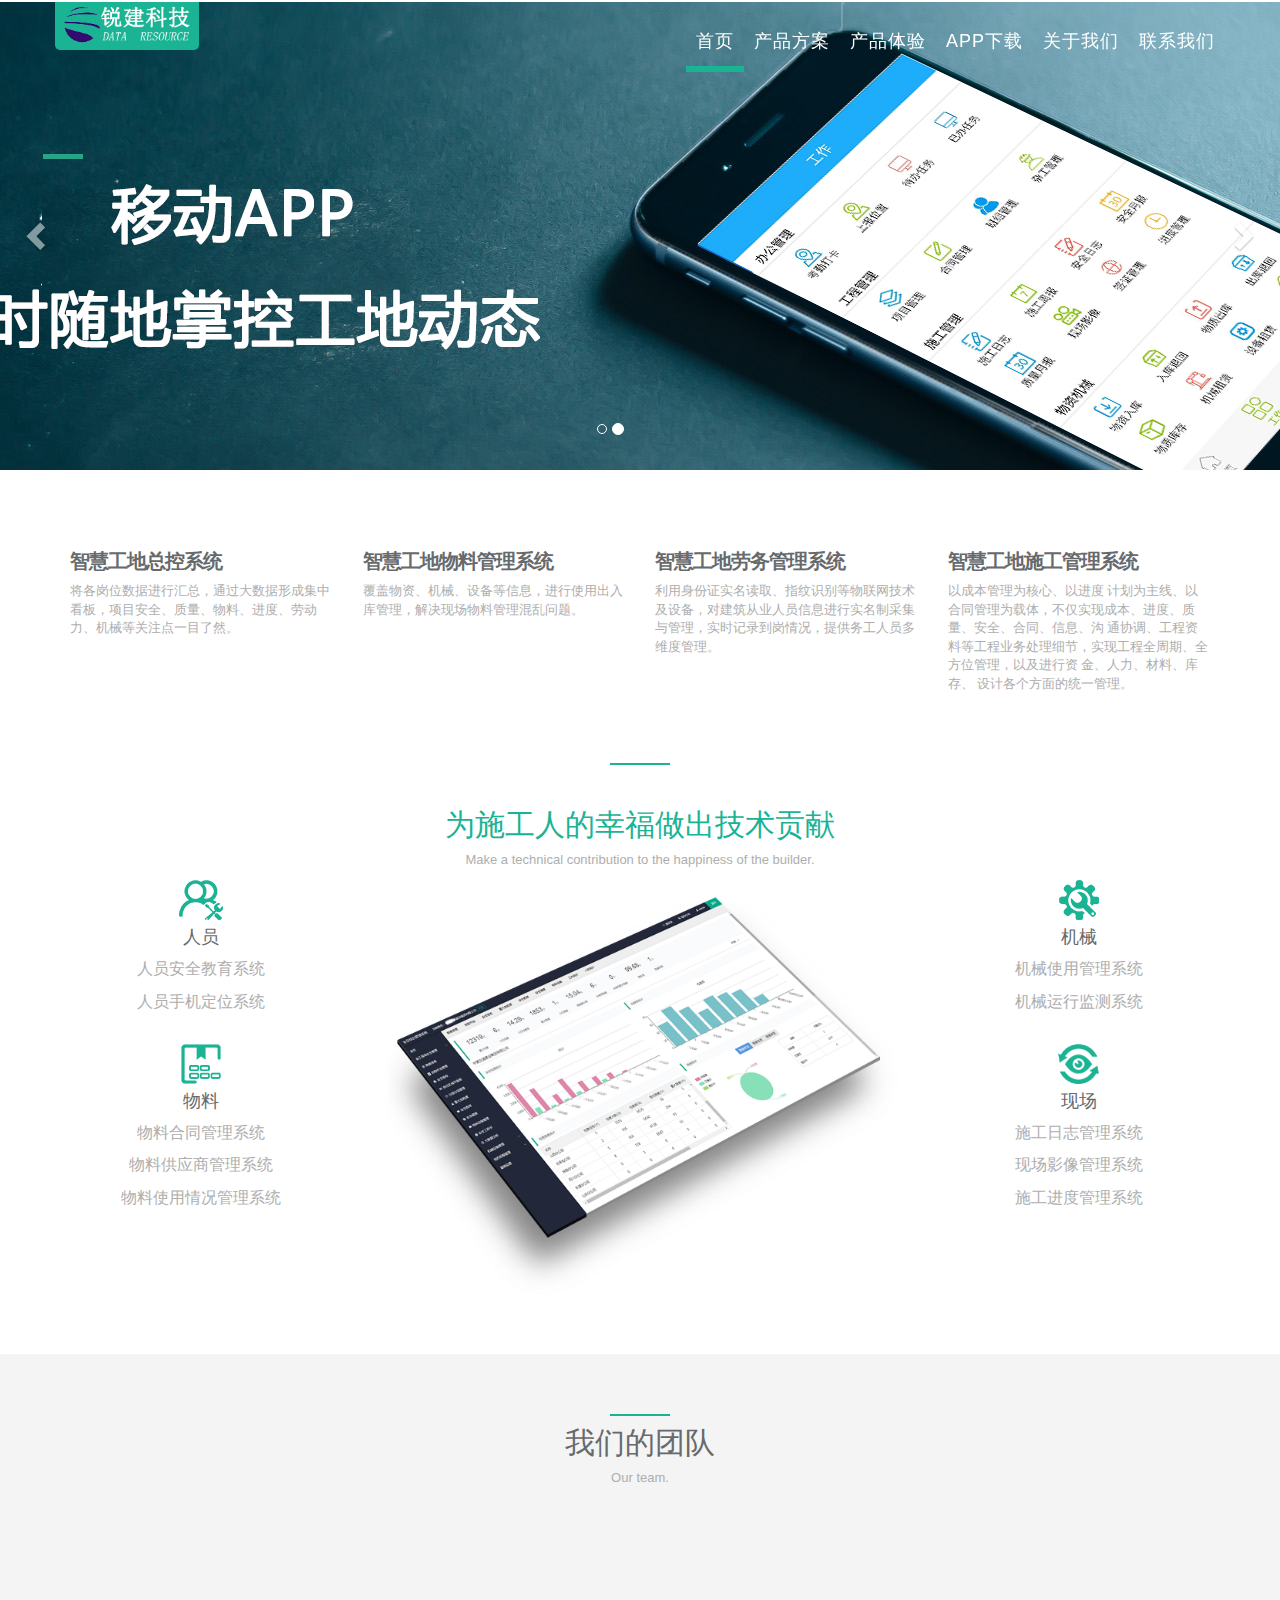
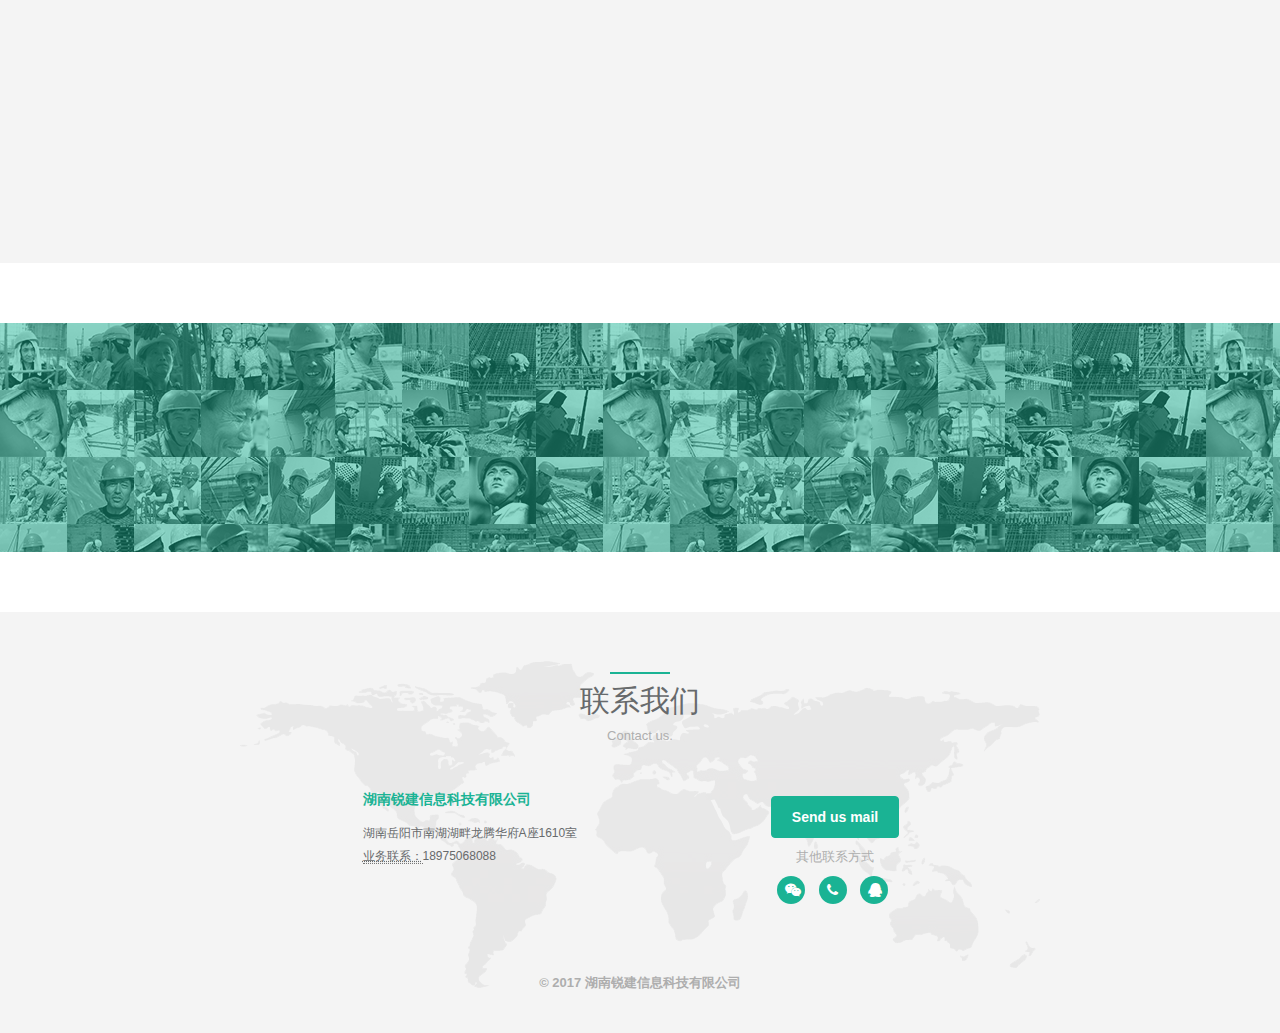
==== commit db9ee0e5: "11" ====
--- a/index.html
+++ b/index.html
@@ -30,17 +30,7 @@
 
     <!-- Custom styles for this template -->
     <link href="./css/style.css" rel="stylesheet">
-    <script charset="utf-8" src="./js/v.js"></script>
-    <script src="./js/hm.js"></script>
-    <script>
-        var _hmt = _hmt || [];
-        (function () {
-            var hm = document.createElement("script");
-            hm.src = "https://hm.baidu.com/hm.js?5b64357c29159cc8a346cfffabe4320b";
-            var s = document.getElementsByTagName("script")[0];
-            s.parentNode.insertBefore(hm, s);
-        })();
-    </script>
+    
 </head>
 
 <body id="page-top" class="    pace-done">
@@ -368,55 +358,7 @@
     <script src="./js/wow.min.js"></script>
     <script src="./js/inspinia.js"></script>
 
-    <script type="text/javascript">
-        if ($(".bs-docs-sidebar").length > 0) {
-            $(document.body).scrollspy({
-                target: ".bs-docs-sidebar",
-                offset: 100
-            });
-
-            $(window).on("load", function () {
-                $(document.body).scrollspy("refresh")
-            });
-
-            $('.bs-docs-sidebar [href="#"]').click(function (ev) {
-                ev.preventDefault()
-            });
-
-            setTimeout(function () {
-                var b = $(".bs-docs-sidebar");
-                b.affix({
-                    offset: {
-                        top: function () {
-                            var c = b.offset().top,
-                                d = parseInt(b.children(0).css("margin-top"), 10),
-                                e = $(".bs-docs-nav").height();
-                            return this.top = c - e - d;
-                        },
-                        bottom: function () {
-                            return this.bottom = $(".bs-docs-footer").outerHeight(true);
-                        }
-                    }
-                })
-            }, 100);
-
-            setTimeout(function () {
-                $(".bs-top").affix()
-            }, 100);
-        }
-
-        if ($(".cards").length > 0) {
-            $(".cards li").click(function () {
-                $(".cards li").removeClass('active');
-                $(this).addClass('active');
-
-                var index = $(".cards li").index(this);
-
-                $(".boxs .box").addClass('hide');
-                $(".boxs .box").eq(index).removeClass('hide');
-            });
-        }
-    </script>
+    
 </body>
 
 </html>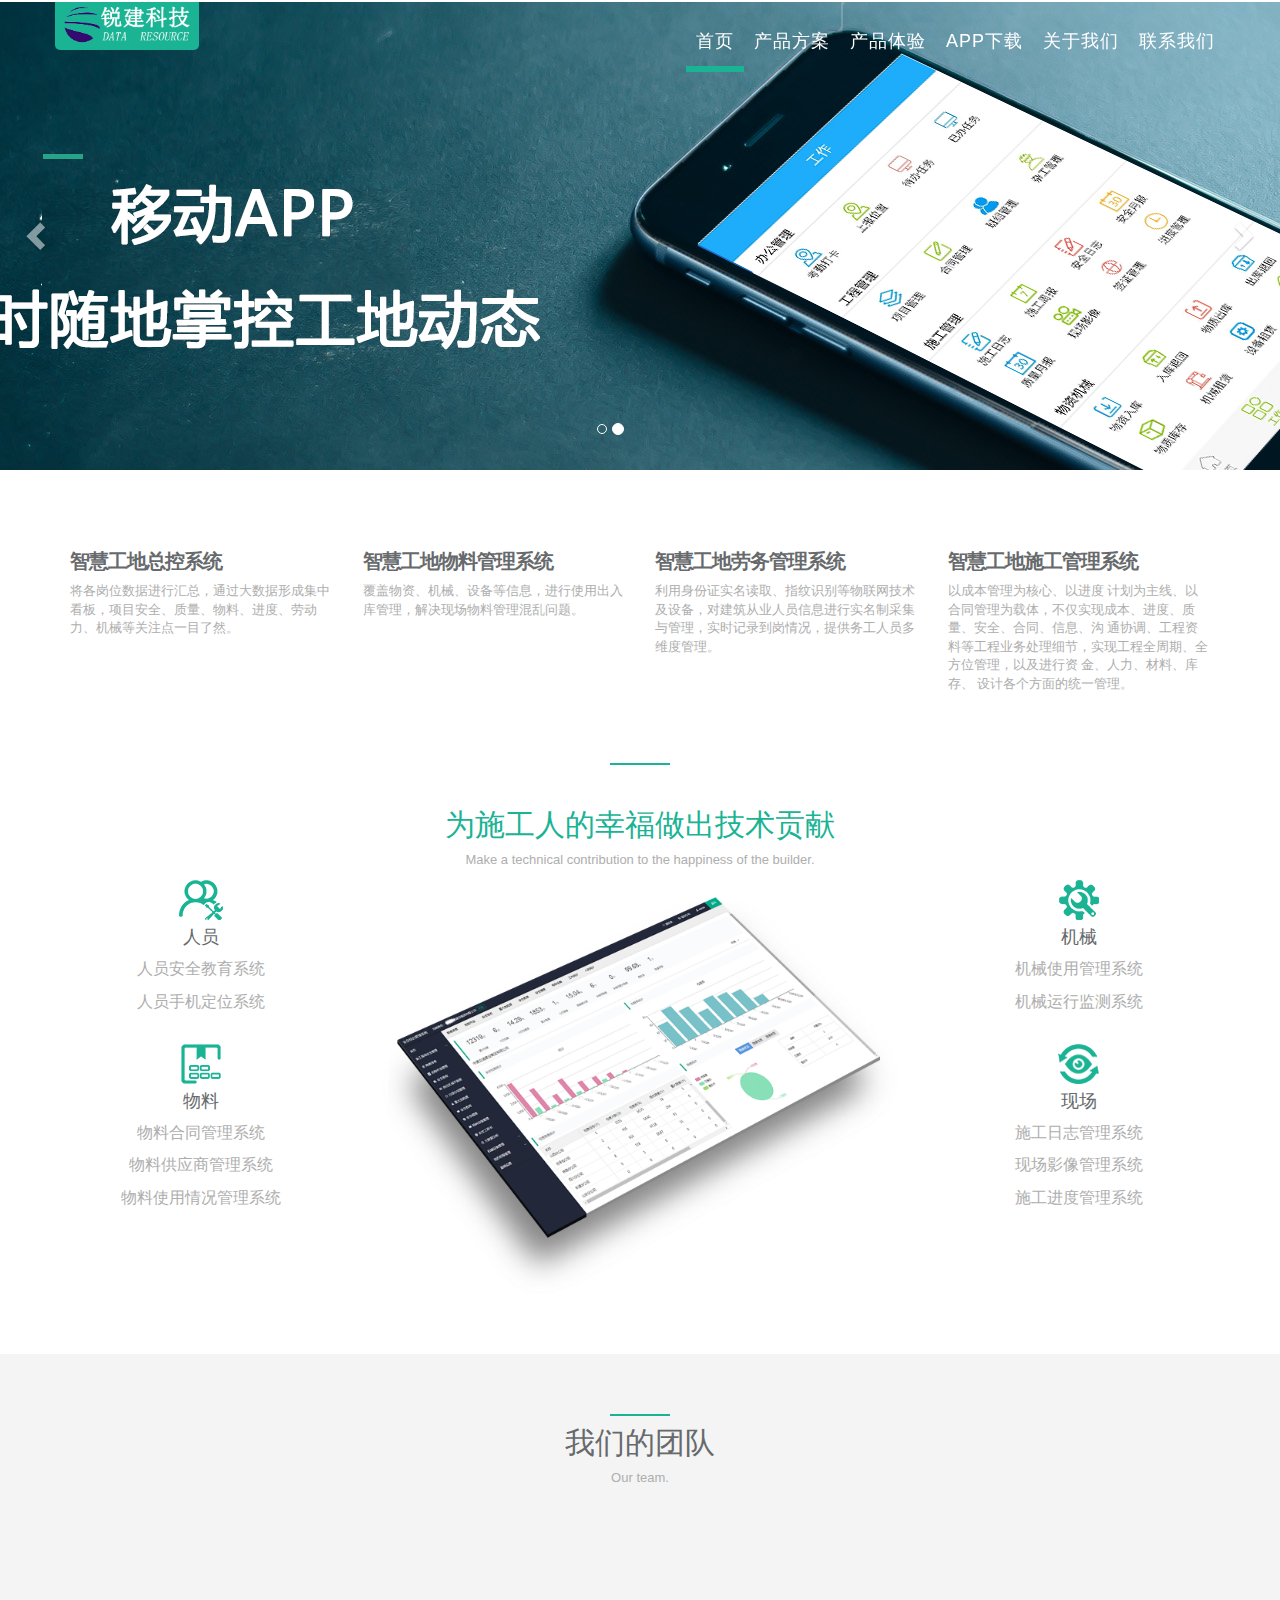
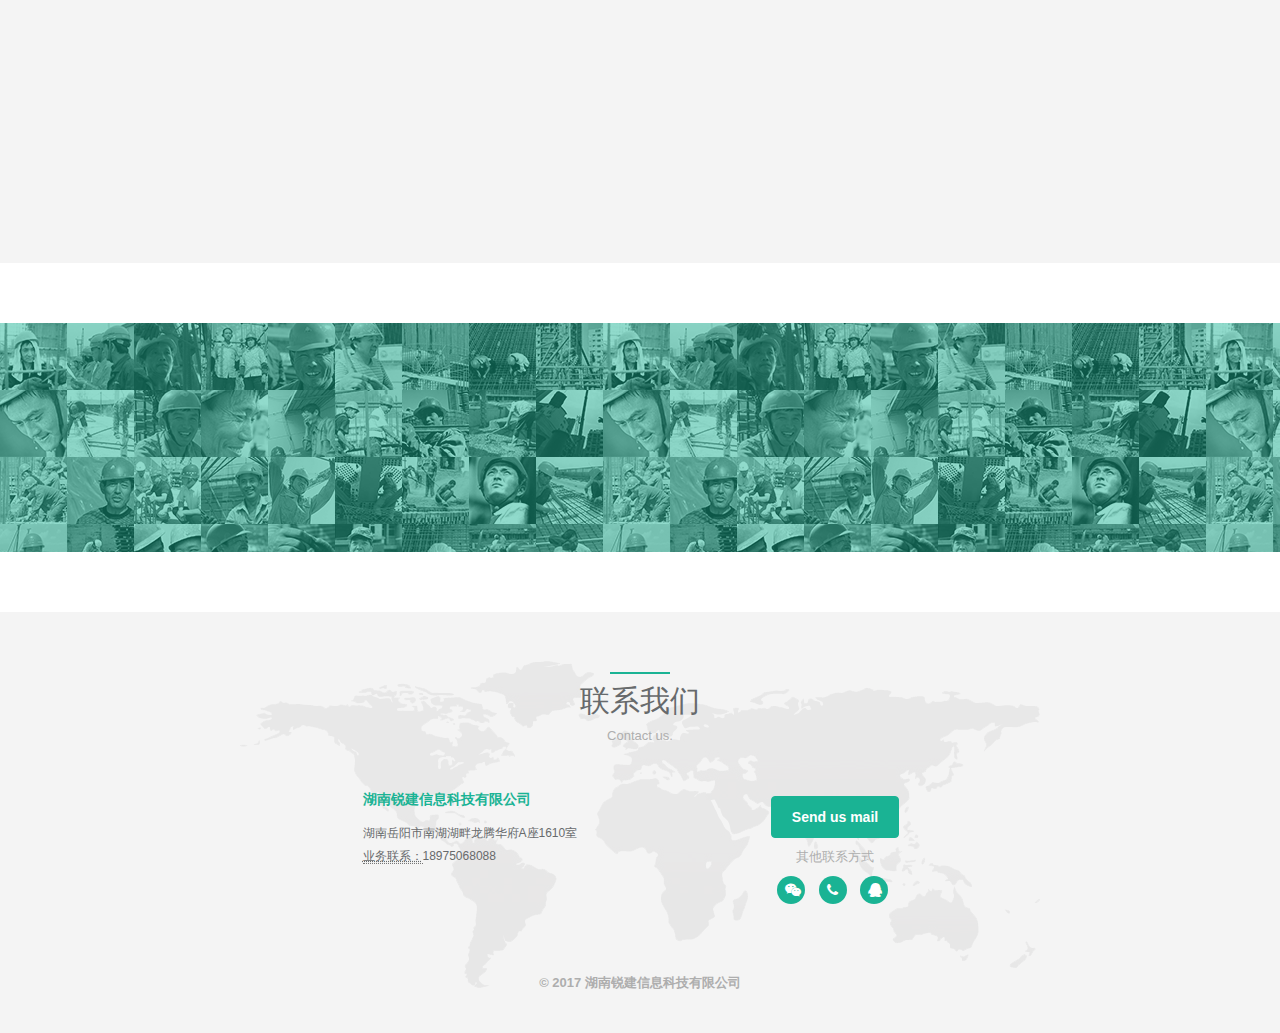
==== commit 0ccb6b52: "111" ====
--- a/index.html
+++ b/index.html
@@ -72,7 +72,7 @@
                             <a class="page-scroll" href="product.html" style="text-transform: none;">产品方案</a>
                         </li>
                         <li class="">
-                            <a class="page-scroll" href="http://183.215.12.97:8884/rjpmp/">产品体验</a>
+                            <a class="page-scroll" href="http://183.215.12.97:8884/rjpmp/welcome/index.jsp">产品体验</a>
                         </li>
                         <li class="">
                             <a class="page-scroll" href="https://www.pgyer.com/g3oG">APP下载</a>
@@ -115,11 +115,11 @@
                 <div class="header-back two"></div>
             </div>
         </div>
-        <a class="left carousel-control" href="http://www.1357.cn/index.php?s=/Index/index.html#inSlider" role="button" data-slide="prev">
+        <a class="left carousel-control"  role="button" data-slide="prev">
             <span class="glyphicon glyphicon-chevron-left" aria-hidden="true"></span>
             <span class="sr-only">Previous</span>
         </a>
-        <a class="right carousel-control" href="http://www.1357.cn/index.php?s=/Index/index.html#inSlider" role="button" data-slide="next">
+        <a class="right carousel-control" role="button" data-slide="next">
             <span class="glyphicon glyphicon-chevron-right" aria-hidden="true"></span>
             <span class="sr-only">Next</span>
         </a>
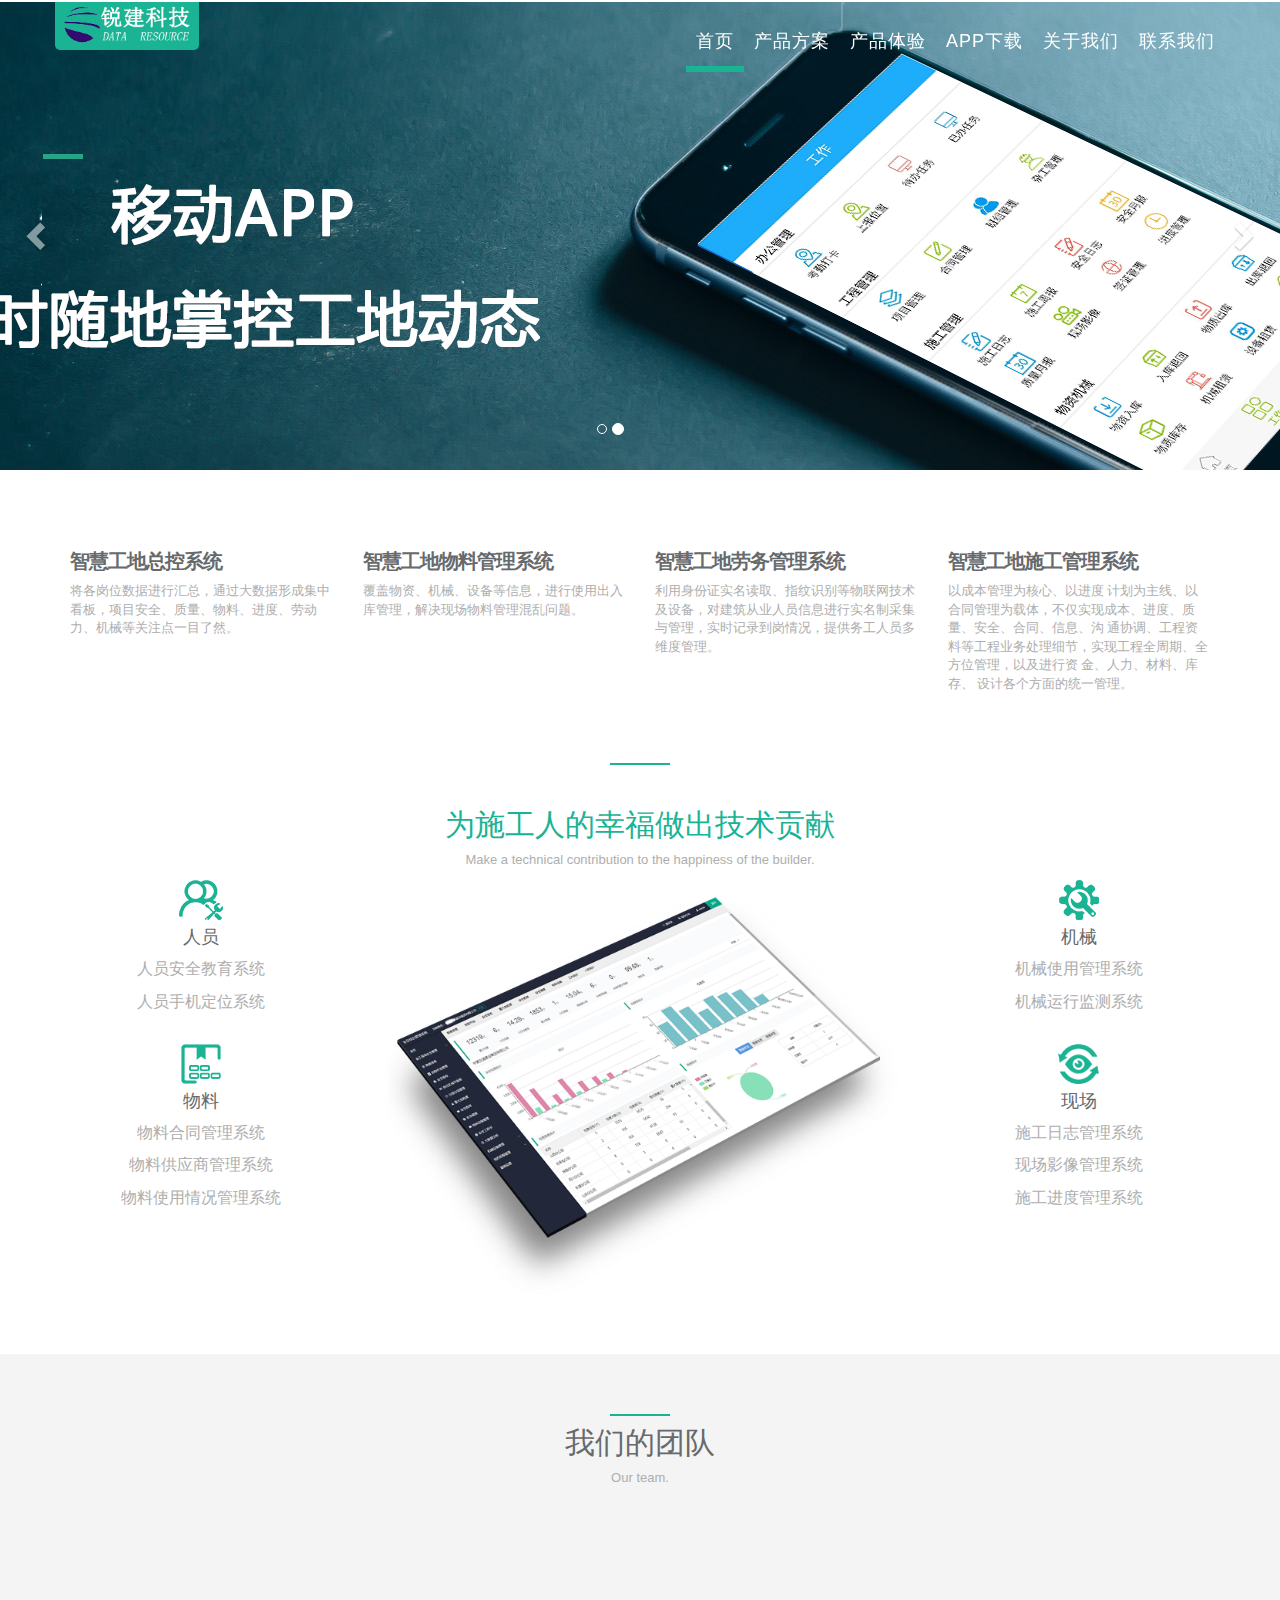
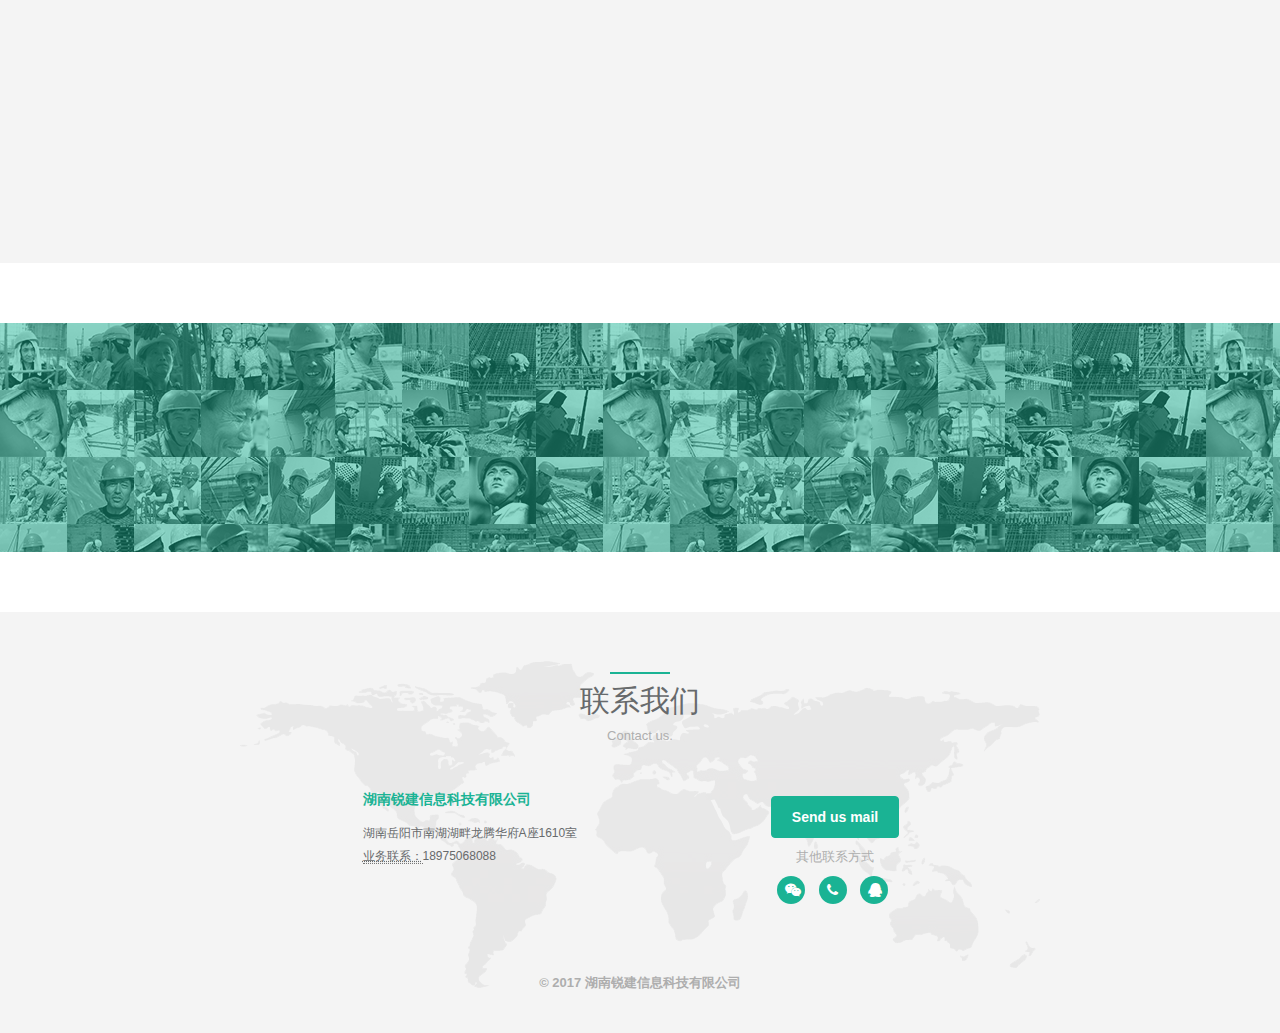
==== commit 35e29179: "11" ====
--- a/index.html
+++ b/index.html
@@ -299,7 +299,7 @@
                                 </a>
                             </li>
                             <li>
-                                <a target="_blank" href="http://wpa.qq.com/msgrd?v=3&amp;uin=1771505503&amp;site=qq&amp;menu=yes">
+                                <a target="_blank" href="http://wpa.qq.com/msgrd?v=3&amp;uin=1779505503&amp;site=qq&amp;menu=yes">
                                     <i class="fa fa-qq"></i>
                                 </a>
                             </li>
